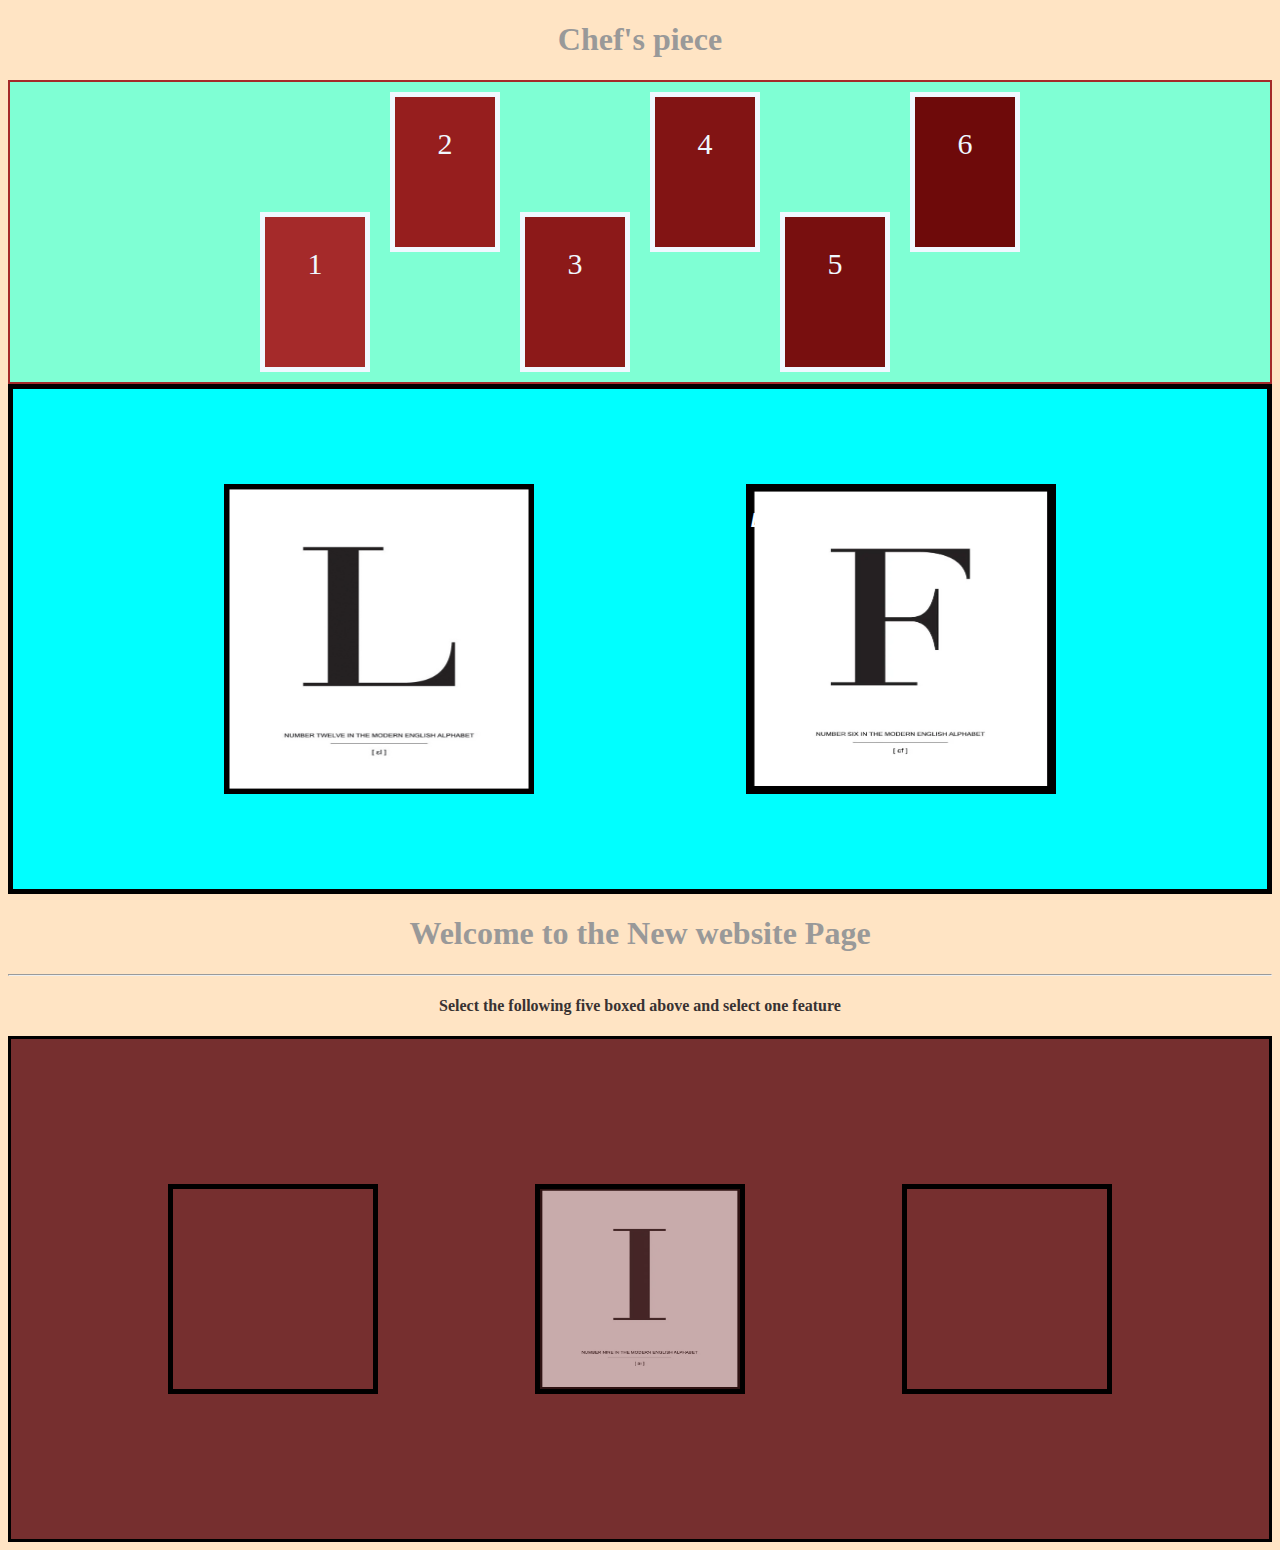
==== flexBox.html @ ca1385ce "Add files via upload" ====
<!DOCTYPE html>
<html lang="en">
    <head>
        <meta charset="utf-8" />
        <title>Chef's piece</title>
        <link rel="stylesheet" type="text/css" href="flexStyle.css"/>
    </head>
    <body>
        <h1>Chef's piece</h1>

    <div class="Flex-Container">
        <div id="div1"><p>1</p></div>
        <div id="div2"><p>2</p></div>
        <div id="div3"><p>3</p></div>
        <div id="div4"><p>4</p></div>
        <div id="div5"><p>5</p></div>
        <div id="div6"><p>6</p></div>
    </div>



    <div class="Flex-container3"> <!--This is a second container not the third one.-->
        <div id="left-div1">
            <img id="img1"  src="domain.jpg" alt="this is an L">
        </div>
    <div id="right-div2"><p id="para1">Letter F</p></div>
    </div> 
    </body>
<body>
    <h1>Welcome to the New website Page</h1>
    <hr>    
    <h4>Select the following five boxed above and select one feature</h4>
<div class="Flex-Container4">
    <div id="clockwise-div">
        <iframe id="video-1" width="560" height="315" src="https://www.youtube.com/embed/dQw4w9WgXcQ?si=mvDwCY_CqV3S4yvK" title="YouTube video player" frameborder="0" allow="accelerometer; autoplay; clipboard-write; encrypted-media; gyroscope; picture-in-picture; web-share" referrerpolicy="strict-origin-when-cross-origin" allowfullscreen></iframe>
    </div>
    <div id="counterclockwise-div">
        <img id="img3" src="Transparent I.png" alt="The schrift I the iron">
    </div>
    <div id="perfectspin">
        <iframe id="video-2" src="https://www.youtube.com/embed/6V9tfGcm76U?si=DcOBQPAHl-2P0W6R" title="YouTube video player" frameborder="0" allow="accelerometer; autoplay; clipboard-write; encrypted-media; gyroscope; picture-in-picture; web-share" referrerpolicy="strict-origin-when-cross-origin" allowfullscreen></iframe>
    </div>
</div>
</body>
</html>
---- flexStyle.css ----
.Flex-Container{
    display: flex;
    justify-content: center;
    flex-flow: row nowrap;
    align-items: flex-start;
    background-color: aquamarine;
    border: solid 2px brown;
    height: 300px;
}
body{
    background-color: bisque;

}
h1{
    text-align: center;
    color: #999;
}
.Flex-Container > div{
  
    background-color: brown;
    width: 100px;
    height: 100px;
    margin: 10px;
    text-align: center;
    font-size: 30px;
    color: aliceblue;
    border: solid 5px aliceblue;
}
#div1 {
    background-color: brown;
    align-self: flex-end;
    height: 150px;
}
#div2 {
    background-color: rgb(150, 30, 30);
    height: 150px;
}
#div3 {
    background-color: rgb(140, 25, 25);
    align-self: flex-end;
    height: 150px;
}
#div4 {
    background-color: rgb(130, 20, 20);
    height: 150px;
}
#div5 {
    background-color: rgb(120, 15, 15);
    align-self: flex-end;
    height: 150px;
}
#div6 {
    background-color: rgb(110, 10, 10);
    height: 150px;
}
h4{
    text-align: center;
    color: #383232;
}
.Flex-container3{
    display: flex;
    flex-direction: row;
    justify-content: space-evenly;
    align-items: center;
    background-color: aqua;
    border:solid 5px black;
    height: 500px;
}
#left-div1{
    height: 300px;
    width: 300px;
    border: solid 5px black;
}
#right-div2{
    height: 300px;
    width: 300px;
    border: solid 5px black;
    background-image: url(Poster_F.webp);
    background-size: 300px 300px;/*this is width and height of image inside right-div2*/
}
#img1{
    height:100%;
    width: 100%;
}
#para1{
    font-size: 20px;
    color: white;
    font-weight: bold;
    font-family: Arial, Helvetica, sans-serif;
    font-style: italic;

}
.Flex-Container4{
    display: flex;
    flex-direction: row;
    justify-content: space-evenly;
    align-items: center;
    background-color: rgb(118, 47, 47);
    border:solid 3px black;
    height: 500px;
}
#clockwise-div{
    height: 200px;
    width: 200px;
    border: solid 5px black;
}
#counterclockwise-div{
    height: 200px;
    width: 200px;
    border: solid 5px black;
}
#perfectspin{
    height: 200px;
    width: 200px;
    border: solid 5px black;
}
#video-1{
    height:100%;
    width: 100%;
}
#img3{
    height:100%;
    width: 100%;
}
#video-2{
    height:100%;
    width: 100%;
}
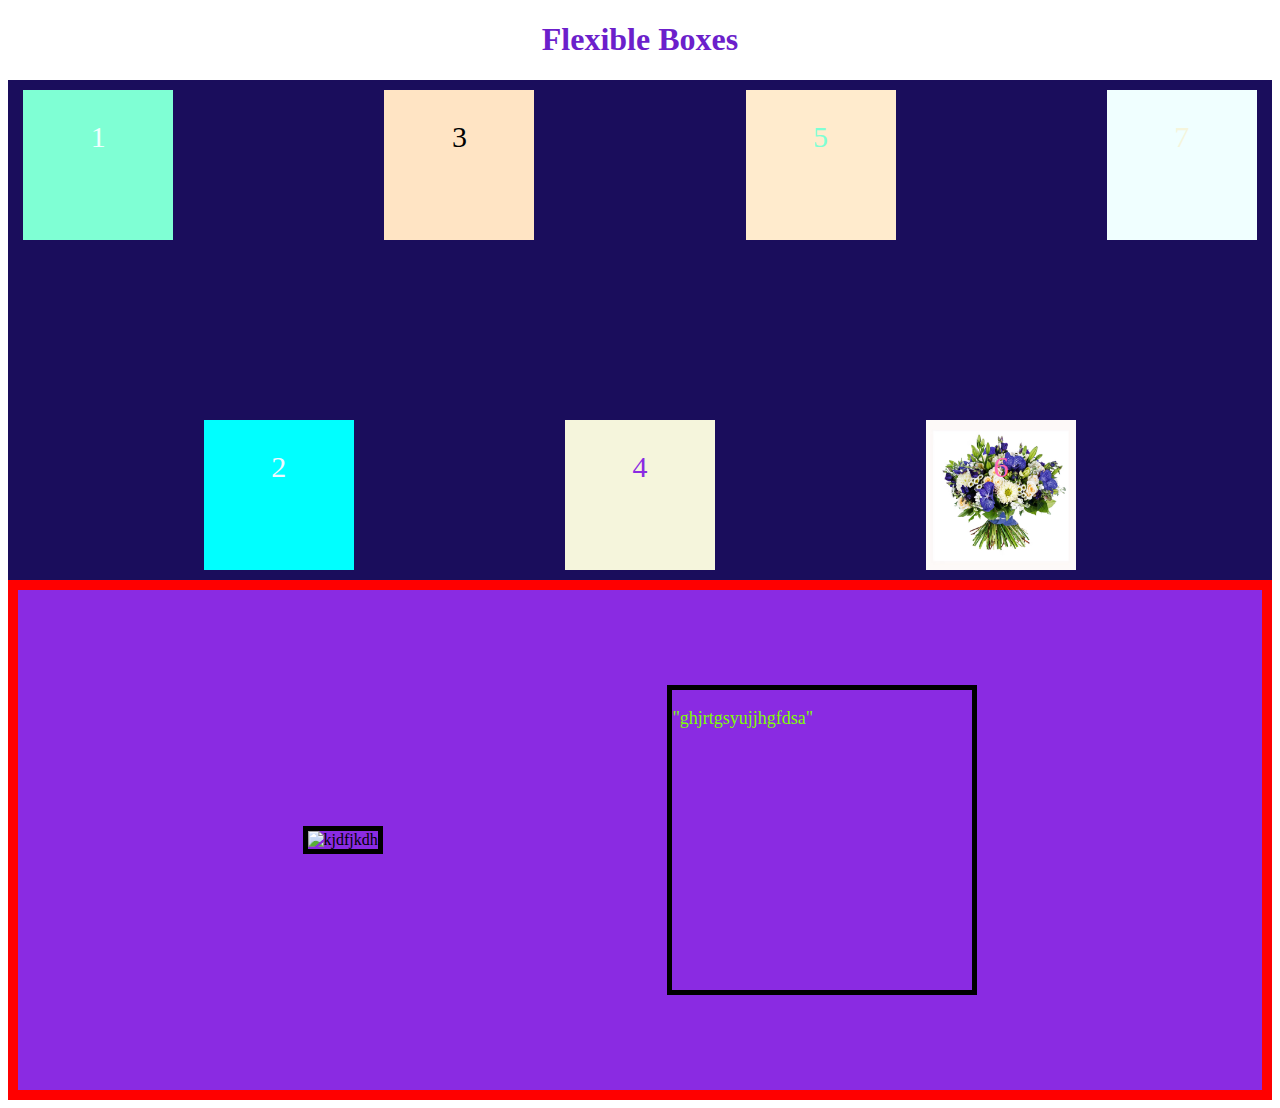
==== commit 2b1ee509: "Add files via upload" ====
--- a/flexBox.html
+++ b/flexBox.html
@@ -1,45 +1,43 @@
 <!DOCTYPE html>
 <html lang="en">
-    <head>
-        <meta charset="utf-8" />
-        <title>Chef's piece</title>
-        <link rel="stylesheet" type="text/css" href="flexStyle.css"/>
-    </head>
-    <body>
-        <h1>Chef's piece</h1>
+<head>
+    <meta charset="utf-8"/>
+    <title>FlexBox Layout</title>
+        <link 
+        rel="stylesheet"
+        type="text/css"
+        href="flexStyle.css"/>
+</head>
+<body>
+<h1>Flexible Boxes</h1>
+<div class="flexcontainer">
+    <div id="div1"><p>1</p></div>
+    <div id="div2"><p>2</p></div>
+    <div id="div3"><p>3</p></div>
+    <div id="div4"><p>4</p></div>
+    <div id="div5"><p>5</p></div>  
+    <div id="div6"><p>6</p></div>  
+    <div id="div7"><p>7</p></div> 
+</div>
 
-    <div class="Flex-Container">
-        <div id="div1"><p>1</p></div>
-        <div id="div2"><p>2</p></div>
-        <div id="div3"><p>3</p></div>
-        <div id="div4"><p>4</p></div>
-        <div id="div5"><p>5</p></div>
-        <div id="div6"><p>6</p></div>
+
+<div class="flexcontainer3">
+    <div id="left-div">
+
+        <img id="img1" src="pexels-abbykihano-230129.jpg" alt="kjdfjkdh"/>
+
     </div>
+    
+    
+  <div id="right-div"><p id="para1">"ghjrtgsyujjhgfdsa"</p></div>
 
 
 
-    <div class="Flex-container3"> <!--This is a second container not the third one.-->
-        <div id="left-div1">
-            <img id="img1"  src="domain.jpg" alt="this is an L">
-        </div>
-    <div id="right-div2"><p id="para1">Letter F</p></div>
-    </div> 
-    </body>
-<body>
-    <h1>Welcome to the New website Page</h1>
-    <hr>    
-    <h4>Select the following five boxed above and select one feature</h4>
-<div class="Flex-Container4">
-    <div id="clockwise-div">
-        <iframe id="video-1" width="560" height="315" src="https://www.youtube.com/embed/dQw4w9WgXcQ?si=mvDwCY_CqV3S4yvK" title="YouTube video player" frameborder="0" allow="accelerometer; autoplay; clipboard-write; encrypted-media; gyroscope; picture-in-picture; web-share" referrerpolicy="strict-origin-when-cross-origin" allowfullscreen></iframe>
-    </div>
-    <div id="counterclockwise-div">
-        <img id="img3" src="Transparent I.png" alt="The schrift I the iron">
-    </div>
-    <div id="perfectspin">
-        <iframe id="video-2" src="https://www.youtube.com/embed/6V9tfGcm76U?si=DcOBQPAHl-2P0W6R" title="YouTube video player" frameborder="0" allow="accelerometer; autoplay; clipboard-write; encrypted-media; gyroscope; picture-in-picture; web-share" referrerpolicy="strict-origin-when-cross-origin" allowfullscreen></iframe>
-    </div>
 </div>
+
+
+
+   
+
 </body>
 </html>--- a/flexStyle.css
+++ b/flexStyle.css
@@ -1,130 +1,110 @@
+.flexcontainer{
+    display: flex;
+    flex-direction: row;
+    flex-wrap: wrap;
+    background-color: rgb(26, 13, 92);
+    justify-content: space-around;
+    height: 500px;
+ }
+h1 {
+    text-align:center;
+    color:rgb(108, 31, 203);
+}
+
+.flexcontainer > div {
+    
+    width: 150px;
+    height:150px;
+    margin: 10px;
+    text-align:center;
+    font-size: 30px;
+    color: rgba(25, 19, 113, 0.986);
+    
+   
+}
+
+#div1 {
+    background-color: aquamarine;
+    color: azure;
+    background-image:url(gul.bukett.jpg);
+    background-size: 150px 150px;
+   
+}
+#div2 {
+    background-color: aqua;
+    color: aliceblue;
+    background-image:url(lila.bkett.jpg);
+    align-self: flex-end;
+    background-size: 150px 150px;
+
+}
+
+#div3 {
+    background-color: bisque;
+    color: black;
+    background-image:url(orange.bukett.jpg);
+background-size: 150px 150px;
+}
+#div4 {
+    background-color: beige;
+    color: blueviolet;
+    background-image:url(Röd.bukett.jpg);
+    align-self: flex-end;
+    background-size: 150px 150px;
+    
+}
+#div5 {
+    background-color: blanchedalmond;
+    color: aquamarine;
+    background-image:url(roser.bukett.jpeg);
+    background-size: 150px 150px;
+    
+}
+#div6 {
+    background-color: cornflowerblue;
+    color: hotpink;
+    align-self: flex-end;
+    background-image:url(blå.bket.avif);
+    background-size: 150px 150px;
+}
+ 
+#div7 {
+    background-color: azure;
+    color: beige;
+    background-image:url(shoklad.bukett.jpg);
+    background-size: 150px 150px;
+    
+}
 
 
-.Flex-Container{
-    display: flex;
-    justify-content: center;
-    flex-flow: row nowrap;
-    align-items: flex-start;
-    background-color: aquamarine;
-    border: solid 2px brown;
-    height: 300px;
-}
-body{
-    background-color: bisque;
-
-}
-h1{
-    text-align: center;
-    color: #999;
-}
-.Flex-Container > div{
-  
-    background-color: brown;
-    width: 100px;
-    height: 100px;
-    margin: 10px;
-    text-align: center;
-    font-size: 30px;
-    color: aliceblue;
-    border: solid 5px aliceblue;
-}
-#div1 {
-    background-color: brown;
-    align-self: flex-end;
-    height: 150px;
-}
-#div2 {
-    background-color: rgb(150, 30, 30);
-    height: 150px;
-}
-#div3 {
-    background-color: rgb(140, 25, 25);
-    align-self: flex-end;
-    height: 150px;
-}
-#div4 {
-    background-color: rgb(130, 20, 20);
-    height: 150px;
-}
-#div5 {
-    background-color: rgb(120, 15, 15);
-    align-self: flex-end;
-    height: 150px;
-}
-#div6 {
-    background-color: rgb(110, 10, 10);
-    height: 150px;
-}
-h4{
-    text-align: center;
-    color: #383232;
-}
-.Flex-container3{
-    display: flex;
+.flexcontainer3 {
+    display:flex;
     flex-direction: row;
     justify-content: space-evenly;
     align-items: center;
-    background-color: aqua;
-    border:solid 5px black;
+    background-color: blueviolet;
+    border: solid 10px red;
     height: 500px;
 }
-#left-div1{
-    height: 300px;
-    width: 300px;
+#left-div{ 
+height:300xp;
+width:300xp;
+border: solid 5px black;
+}
+
+#right-div{ 
+    height:300px;
+    width:300px;
     border: solid 5px black;
+    background-image:url(blomma.png);
+    }
+#img1{
+
+    height:300px;
+    width:300px;
 }
-#right-div2{
-    height: 300px;
-    width: 300px;
-    border: solid 5px black;
-    background-image: url(Poster_F.webp);
-    background-size: 300px 300px;/*this is width and height of image inside right-div2*/
-}
-#img1{
-    height:100%;
-    width: 100%;
-}
+
 #para1{
-    font-size: 20px;
-    color: white;
-    font-weight: bold;
-    font-family: Arial, Helvetica, sans-serif;
-    font-style: italic;
-
-}
-.Flex-Container4{
-    display: flex;
-    flex-direction: row;
-    justify-content: space-evenly;
-    align-items: center;
-    background-color: rgb(118, 47, 47);
-    border:solid 3px black;
-    height: 500px;
-}
-#clockwise-div{
-    height: 200px;
-    width: 200px;
-    border: solid 5px black;
-}
-#counterclockwise-div{
-    height: 200px;
-    width: 200px;
-    border: solid 5px black;
-}
-#perfectspin{
-    height: 200px;
-    width: 200px;
-    border: solid 5px black;
-}
-#video-1{
-    height:100%;
-    width: 100%;
-}
-#img3{
-    height:100%;
-    width: 100%;
-}
-#video-2{
-    height:100%;
-    width: 100%;
+   font-size: large;
+   color: chartreuse; 
 }